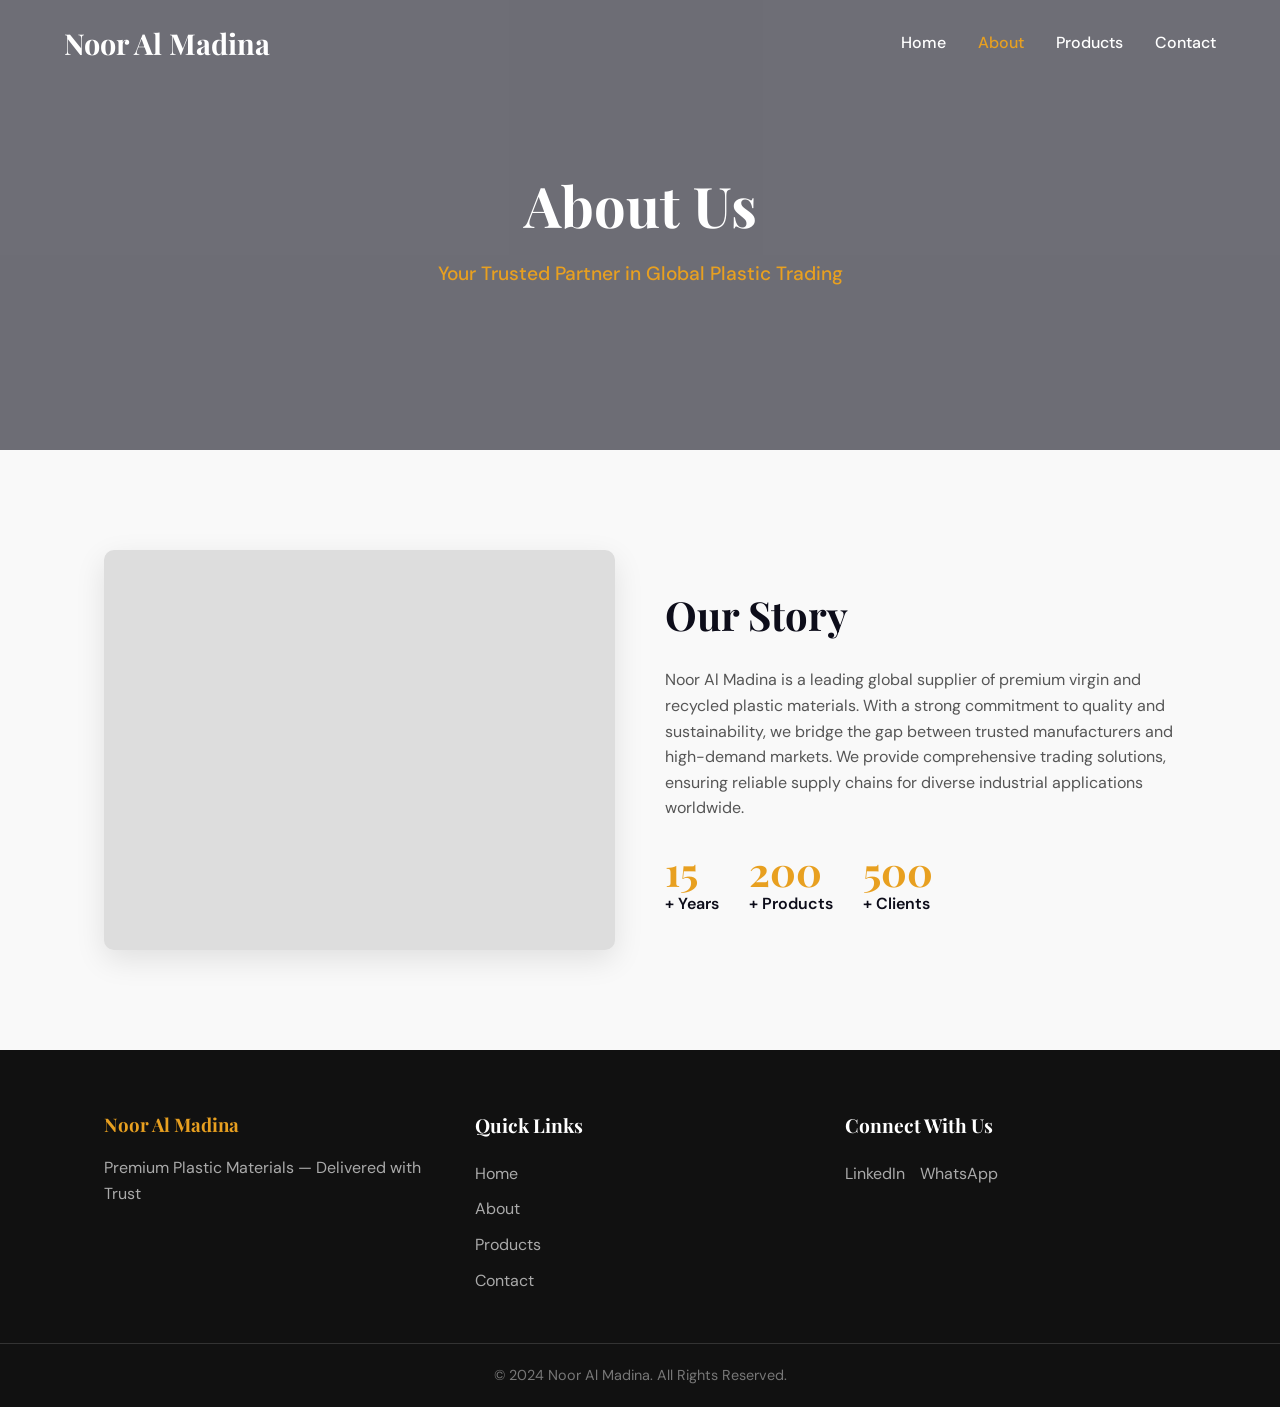
==== about.html @ 5400386d "first commit" ====
<!DOCTYPE html>
<html lang="en">
<head>
    <meta charset="UTF-8">
    <meta name="viewport" content="width=device-width, initial-scale=1.0">
    <title>About Us | Noor Al Madina</title>
    <meta name="description" content="Learn more about Noor Al Madina, a trusted global supplier of premium plastic materials.">
    <!-- Fonts -->
    <link rel="preconnect" href="https://fonts.googleapis.com">
    <link rel="preconnect" href="https://fonts.gstatic.com" crossorigin>
    <link href="https://fonts.googleapis.com/css2?family=DM+Sans:opsz,wght@9..40,400;9..40,500;9..40,700&family=Playfair+Display:wght@400;600;700&display=swap" rel="stylesheet">
    <link rel="stylesheet" href="style.css">
    <style>
        .about-page-hero {
            height: 50vh;
            min-height: 400px;
            position: relative;
            display: flex;
            align-items: center;
            justify-content: center;
            text-align: center;
            overflow: hidden;
        }
        .about-page-hero .video-container {
            position: absolute;
            top: 0; left: 0; width: 100%; height: 100%;
            z-index: -2;
        }
        .about-page-hero video {
            width: 100%;
            height: 100%;
            object-fit: cover;
        }
        .about-page-overlay {
            position: absolute;
            top: 0; left: 0; width: 100%; height: 100%;
            background-color: rgba(13, 13, 26, 0.6);
            z-index: -1;
        }
        .about-page-hero h1 {
            color: var(--white);
            font-size: 3.5rem;
            margin-bottom: 10px;
            z-index: 1;
        }
        .about-page-hero p {
            color: var(--amber);
            font-size: 1.2rem;
            font-weight: 500;
            z-index: 1;
        }
    </style>
</head>
<body>

    <!-- NAVBAR -->
    <header class="navbar" id="navbar">
        <div class="nav-container">
            <a href="index.html" class="logo">Noor Al Madina</a>
            <div class="hamburger" id="hamburger">
                <span></span>
                <span></span>
                <span></span>
            </div>
            <nav class="nav-links" id="nav-links">
                <a href="index.html#home">Home</a>
                <a href="about.html" style="color: var(--amber);">About</a>
                <a href="products.html">Products</a>
                <a href="contact.html">Contact</a>
            </nav>
        </div>
    </header>

    <!-- PAGE HERO WITH VIDEO -->
    <section class="about-page-hero">
        <div class="video-container">
            <video autoplay loop muted playsinline>
                <source src="media/banner2.mp4" type="video/mp4">
            </video>
        </div>
        <div class="about-page-overlay"></div>
        <div>
            <h1>About Us</h1>
            <p>Your Trusted Partner in Global Plastic Trading</p>
        </div>
    </section>

    <!-- ABOUT SECTION -->
    <section id="about" class="about">
        <div class="container">
            <div class="about-grid">
                <div class="about-img-col">
                    <div class="about-img">
                        <!-- Placeholder for image -->
                    </div>
                </div>
                <div class="about-text">
                    <h2>Our Story</h2>
                    <p>Noor Al Madina is a leading global supplier of premium virgin and recycled plastic materials. With a strong commitment to quality and sustainability, we bridge the gap between trusted manufacturers and high-demand markets. We provide comprehensive trading solutions, ensuring reliable supply chains for diverse industrial applications worldwide.</p>
                    <div class="stats" id="stats">
                        <div class="stat-item">
                            <h3 data-target="15">0</h3>
                            <span>+ Years</span>
                        </div>
                        <div class="stat-item">
                            <h3 data-target="200">0</h3>
                            <span>+ Products</span>
                        </div>
                        <div class="stat-item">
                            <h3 data-target="500">0</h3>
                            <span>+ Clients</span>
                        </div>
                    </div>
                </div>
            </div>
        </div>
    </section>

    <!-- FOOTER -->
    <footer class="footer">
        <div class="container footer-grid">
            <div class="footer-col">
                <h3>Noor Al Madina</h3>
                <p>Premium Plastic Materials — Delivered with Trust</p>
            </div>
            <div class="footer-col">
                <h4>Quick Links</h4>
                <a href="index.html#home">Home</a>
                <a href="about.html">About</a>
                <a href="products.html">Products</a>
                <a href="contact.html">Contact</a>
            </div>
            <div class="footer-col">
                <h4>Connect With Us</h4>
                <div class="social-links">
                    <a href="#">LinkedIn</a>
                    <a href="#">WhatsApp</a>
                </div>
            </div>
        </div>
        <div class="footer-bottom">
            <p>&copy; 2024 Noor Al Madina. All Rights Reserved.</p>
        </div>
    </footer>

    <script src="script.js"></script>
</body>
</html>
---- style.css ----
:root {
    --navy-bg: #0d0d1a;
    --amber: #e8a020;
    --amber-hover: #c98a1a;
    --light-bg: #f9f9f9;
    --white: #ffffff;
    --dark-text: #222222;
    --light-text: #f0f0f0;
    --font-heading: 'Playfair Display', serif;
    --font-body: 'DM Sans', sans-serif;
}

* {
    margin: 0;
    padding: 0;
    box-sizing: border-box;
}

html {
    scroll-behavior: smooth;
}

body {
    font-family: var(--font-body);
    color: var(--dark-text);
    background-color: var(--white);
    line-height: 1.6;
}

h1, h2, h3, h4, h5, h6 {
    font-family: var(--font-heading);
}

.container {
    max-width: 1200px;
    margin: 0 auto;
    padding: 0 5%;
}

/* 1. NAVBAR */
.navbar {
    position: fixed;
    top: 0;
    width: 100%;
    z-index: 1000;
    transition: all 0.3s ease;
    background: transparent;
    padding: 20px 0;
}

.navbar.scrolled {
    background: var(--navy-bg);
    padding: 15px 0;
    box-shadow: 0 4px 10px rgba(0,0,0,0.3);
}

.navbar.hidden {
    transform: translateY(-100%);
}

.nav-container {
    display: flex;
    justify-content: space-between;
    align-items: center;
    width: 100%;
    padding: 0 5%;
}

.logo {
    font-family: var(--font-heading);
    font-size: 1.8rem;
    font-weight: 700;
    color: var(--white);
    text-decoration: none;
}

.nav-links {
    display: flex;
    gap: 2rem;
}

.nav-links a {
    color: var(--white);
    text-decoration: none;
    font-weight: 500;
    transition: color 0.3s;
}

.nav-links a:hover {
    color: var(--amber);
}

.hamburger {
    display: none;
    flex-direction: column;
    cursor: pointer;
    gap: 5px;
}

.hamburger span {
    width: 25px;
    height: 3px;
    background-color: var(--white);
    transition: all 0.3s;
}

/* 2. HERO BANNER */
.hero {
    height: 100vh;
    position: relative;
    display: flex;
    align-items: center;
    justify-content: center;
    text-align: center;
    overflow: hidden;
}

.hero-bg {
    position: absolute;
    top: 0; left: 0; width: 100%; height: 100%;
    background-image: url('https://images.unsplash.com/photo-1616423640778-28d1b53229bd?ixlib=rb-4.0.3&auto=format&fit=crop&w=1920&q=80');
    background-size: cover;
    background-position: center;
    z-index: -2;
}

.hero-overlay {
    position: absolute;
    top: 0; left: 0; width: 100%; height: 100%;
    background-color: rgba(0, 0, 0, 0.55);
    z-index: -1;
}

.hero-content {
    color: var(--white);
    max-width: 800px;
    padding: 0 20px;
    opacity: 0;
    transform: translateY(20px);
    animation: fadeInUp 1s forwards 0.5s;
}

@keyframes fadeInUp {
    to {
        opacity: 1;
        transform: translateY(0);
    }
}

.tagline {
    font-variant: small-caps;
    font-weight: 700;
    letter-spacing: 2px;
    color: var(--amber);
    margin-bottom: 10px;
    display: block;
}

.hero h1 {
    font-size: 4.5rem;
    margin-bottom: 20px;
    line-height: 1.1;
}

.hero p {
    font-size: 1.3rem;
    margin-bottom: 30px;
}

.btn-primary {
    display: inline-block;
    background-color: var(--amber);
    color: var(--navy-bg);
    padding: 12px 30px;
    border-radius: 30px;
    text-decoration: none;
    font-weight: 700;
    transition: background 0.3s, transform 0.3s;
}

.btn-primary:hover {
    background-color: var(--amber-hover);
    transform: translateY(-2px);
}

/* 3. ABOUT US */
.about {
    background-color: var(--light-bg);
    padding: 100px 0;
}

.about-grid {
    display: grid;
    grid-template-columns: 1fr 1fr;
    gap: 50px;
    align-items: center;
}

.about-img {
    background-color: #ddd;
    height: 400px;
    border-radius: 10px;
    background-image: url('https://images.unsplash.com/photo-1581091226825-a6a2a5aee158?ixlib=rb-4.0.3&auto=format&fit=crop&w=800&q=80');
    background-size: cover;
    background-position: center;
    box-shadow: 0 10px 30px rgba(0,0,0,0.1);
}

.about-text h2 {
    font-size: 2.5rem;
    margin-bottom: 20px;
    color: var(--navy-bg);
}

.about-text p {
    margin-bottom: 30px;
    color: #555;
}

.stats {
    display: flex;
    gap: 30px;
}

.stat-item h3 {
    font-size: 2.5rem;
    color: var(--amber);
    line-height: 1;
}

.stat-item span {
    font-weight: 600;
    color: var(--navy-bg);
}

/* 4. PRODUCTS */
.products {
    background-color: var(--white);
    padding: 100px 0;
}

.section-header {
    text-align: center;
    margin-bottom: 50px;
}

.section-header h2 {
    font-size: 2.5rem;
    color: var(--navy-bg);
}

.why-us .section-header h2 {
    color: var(--white);
}

.product-grid {
    display: grid;
    grid-template-columns: repeat(auto-fit, minmax(250px, 1fr));
    gap: 30px;
}

.product-card {
    background: var(--white);
    border: 1px solid #eee;
    padding: 30px;
    border-radius: 10px;
    text-align: center;
    transition: all 0.3s ease;
}

.product-card:hover {
    box-shadow: 0 15px 30px rgba(0,0,0,0.1);
    border-color: var(--amber);
    transform: translateY(-5px);
}

.product-card .icon {
    color: var(--amber);
    margin-bottom: 20px;
}

.product-card h3 {
    margin-bottom: 15px;
    font-size: 1.3rem;
}

.product-card p {
    color: #666;
    margin-bottom: 20px;
    font-size: 0.95rem;
}

.btn-ghost {
    display: inline-block;
    padding: 10px 20px;
    border: 2px solid var(--navy-bg);
    color: var(--navy-bg);
    text-decoration: none;
    border-radius: 25px;
    font-weight: 600;
    transition: all 0.3s;
}

.product-card:hover .btn-ghost {
    background: var(--navy-bg);
    color: var(--white);
}

/* 5. WHY CHOOSE US */
.why-us {
    background: linear-gradient(135deg, var(--amber) 0%, #d48b11 100%);
    padding: 100px 0;
    color: var(--white);
}

.feature-grid {
    display: grid;
    grid-template-columns: repeat(auto-fit, minmax(220px, 1fr));
    gap: 30px;
}

.feature-box {
    background-color: var(--white);
    color: var(--navy-bg);
    padding: 40px 30px;
    border-radius: 15px;
    text-align: center;
    box-shadow: 0 15px 35px rgba(0,0,0,0.1);
    border: none;
    transition: transform 0.3s ease, box-shadow 0.3s ease;
}

.feature-box:hover {
    transform: translateY(-10px);
    box-shadow: 0 20px 40px rgba(0,0,0,0.2);
}

.feature-box .icon {
    color: var(--amber);
    margin-bottom: 20px;
    background: rgba(232, 160, 32, 0.1);
    width: 70px;
    height: 70px;
    border-radius: 50%;
    display: inline-flex;
    align-items: center;
    justify-content: center;
    margin-left: auto;
    margin-right: auto;
}

.feature-box .icon svg {
    width: 32px;
    height: 32px;
}

.feature-box h4 {
    font-size: 1.3rem;
    margin-bottom: 10px;
    font-family: var(--font-body);
    font-weight: 700;
}

.feature-box p {
    color: #555;
    font-size: 0.95rem;
    line-height: 1.6;
}

/* 6. CONTACT */
.contact {
    background-color: var(--light-bg);
    padding: 100px 0;
}

.contact-grid {
    display: grid;
    grid-template-columns: 1fr 1fr;
    gap: 50px;
}

.contact h2 {
    font-size: 2rem;
    margin-bottom: 30px;
    color: var(--navy-bg);
}

.form-group {
    margin-bottom: 20px;
}

.form-group label {
    display: block;
    margin-bottom: 8px;
    font-weight: 500;
}

.form-group input,
.form-group textarea {
    width: 100%;
    padding: 12px;
    border: 1px solid #ccc;
    border-radius: 5px;
    font-family: var(--font-body);
}

.form-group input:focus,
.form-group textarea:focus {
    outline: none;
    border-color: var(--amber);
}

button.btn-primary {
    border: none;
    cursor: pointer;
    font-size: 1rem;
    font-family: var(--font-body);
}

.form-message {
    margin-top: 15px;
    font-weight: 500;
}

.info-block {
    background: var(--white);
    padding: 30px;
    border-radius: 10px;
    box-shadow: 0 5px 15px rgba(0,0,0,0.05);
    margin-bottom: 30px;
}

.info-block p {
    margin-bottom: 15px;
}

.btn-whatsapp {
    display: inline-block;
    background-color: #25D366;
    color: white;
    padding: 10px 20px;
    border-radius: 25px;
    text-decoration: none;
    font-weight: 600;
    margin-top: 10px;
}

.map-container iframe {
    border-radius: 10px;
    box-shadow: 0 5px 15px rgba(0,0,0,0.05);
}

/* 7. FOOTER */
.footer {
    background-color: #111111;
    color: var(--white);
    padding: 60px 0 20px;
}

.footer-grid {
    display: grid;
    grid-template-columns: repeat(auto-fit, minmax(250px, 1fr));
    gap: 40px;
    margin-bottom: 40px;
}

.footer-col h3 {
    color: var(--amber);
    margin-bottom: 15px;
}

.footer-col h4 {
    margin-bottom: 20px;
    font-size: 1.2rem;
}

.footer-col p {
    color: #aaa;
}

.footer-col a {
    color: #aaa;
    text-decoration: none;
    display: block;
    margin-bottom: 10px;
    transition: color 0.3s;
}

.footer-col a:hover {
    color: var(--amber);
}

.social-links {
    display: flex;
    gap: 15px;
}

.social-links a {
    display: inline-block;
}

.footer-bottom {
    text-align: center;
    padding-top: 20px;
    border-top: 1px solid #333;
    color: #777;
    font-size: 0.9rem;
}

/* RESPONSIVE */
@media (max-width: 768px) {
    .nav-links {
        display: none;
        flex-direction: column;
        position: absolute;
        top: 100%;
        left: 0;
        width: 100%;
        background: var(--navy-bg);
        padding: 20px;
        text-align: center;
    }

    .nav-links.active {
        display: flex;
    }

    .hamburger {
        display: flex;
    }
    
    .navbar {
        background: var(--navy-bg);
        padding: 15px 0;
    }

    .hero h1 {
        font-size: 3rem;
    }

    .about-grid, .contact-grid {
        grid-template-columns: 1fr;
    }

    .stats {
        flex-direction: column;
        gap: 20px;
    }
}
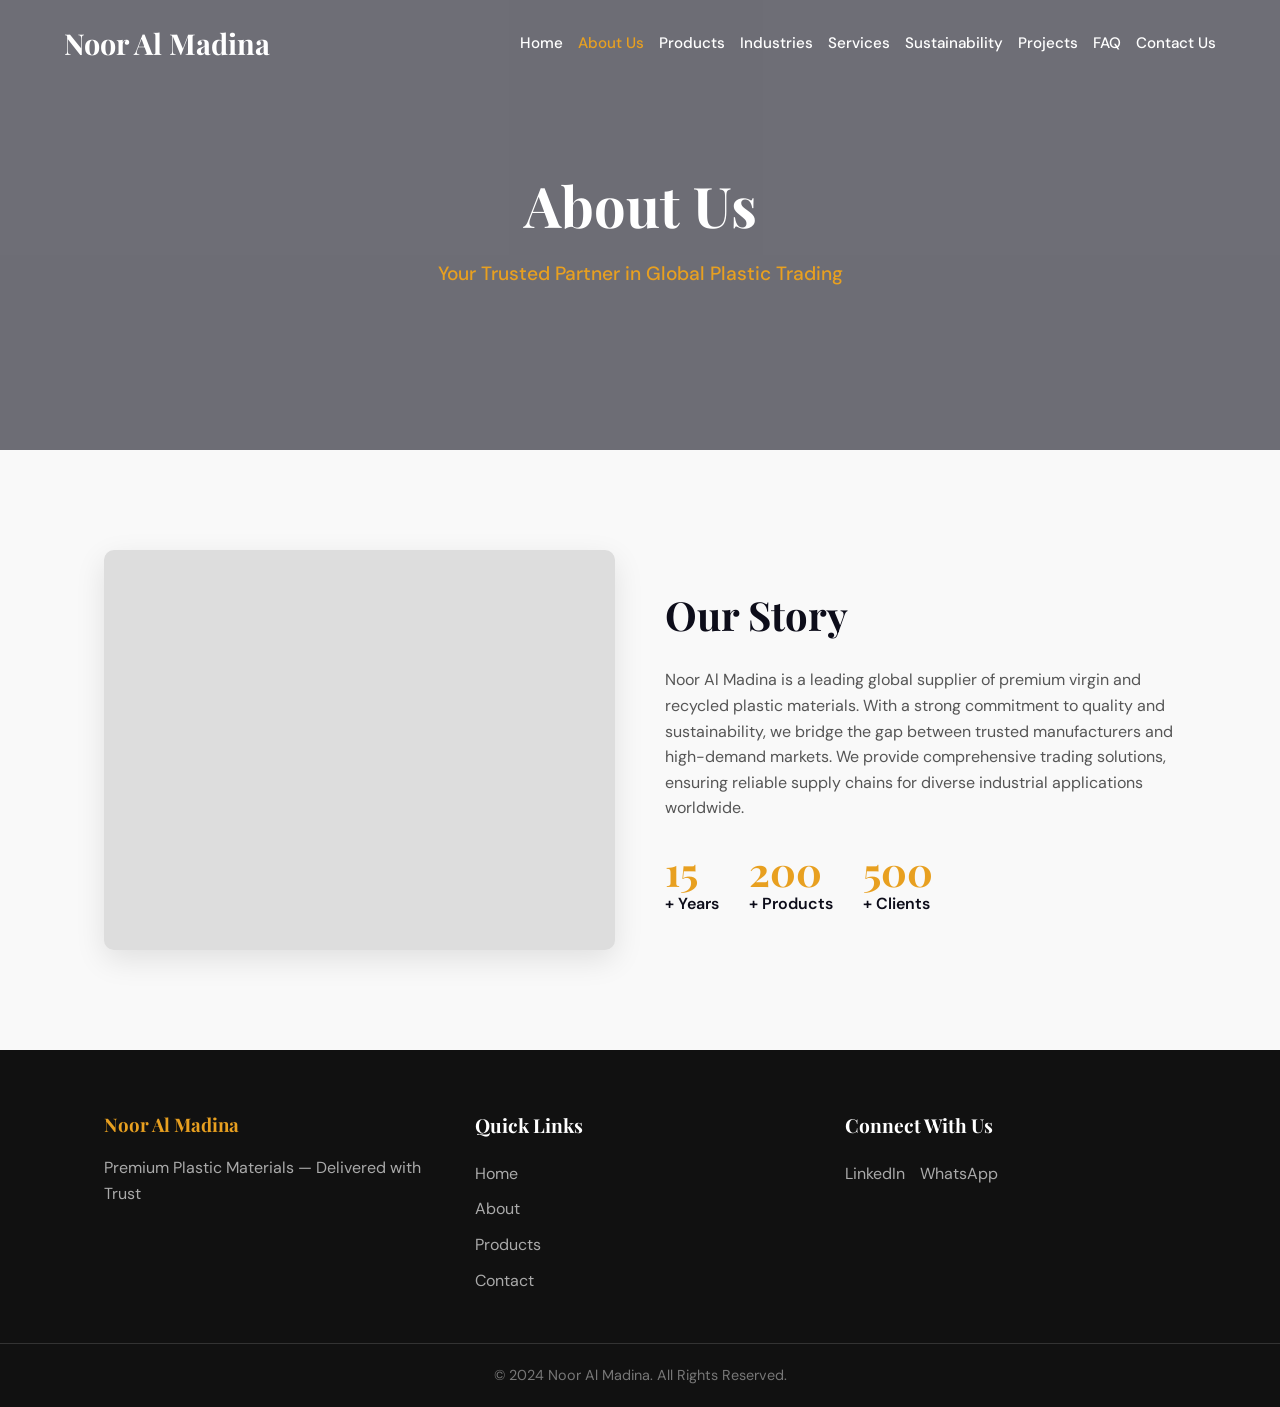
==== commit ed5afec4: "first commit" ====
--- a/about.html
+++ b/about.html
@@ -63,10 +63,15 @@
                 <span></span>
             </div>
             <nav class="nav-links" id="nav-links">
-                <a href="index.html#home">Home</a>
-                <a href="about.html" style="color: var(--amber);">About</a>
+                <a href="index.html">Home</a>
+                <a href="about.html" style="color: var(--amber);">About Us</a>
                 <a href="products.html">Products</a>
-                <a href="contact.html">Contact</a>
+                <a href="industries.html">Industries</a>
+                <a href="services.html">Services</a>
+                <a href="sustainability.html">Sustainability</a>
+                <a href="projects.html">Projects</a>
+                <a href="faq.html">FAQ</a>
+                <a href="contact.html">Contact Us</a>
             </nav>
         </div>
     </header>
--- a/style.css
+++ b/style.css
@@ -76,13 +76,14 @@
 
 .nav-links {
     display: flex;
-    gap: 2rem;
+    gap: 15px;
 }
 
 .nav-links a {
     color: var(--white);
     text-decoration: none;
     font-weight: 500;
+    font-size: 0.95rem;
     transition: color 0.3s;
 }
 
@@ -115,12 +116,10 @@
     overflow: hidden;
 }
 
-.hero-bg {
+.hero-video {
     position: absolute;
     top: 0; left: 0; width: 100%; height: 100%;
-    background-image: url('https://images.unsplash.com/photo-1616423640778-28d1b53229bd?ixlib=rb-4.0.3&auto=format&fit=crop&w=1920&q=80');
-    background-size: cover;
-    background-position: center;
+    object-fit: cover;
     z-index: -2;
 }
 
@@ -250,7 +249,7 @@
 }
 
 .why-us .section-header h2 {
-    color: var(--white);
+    color: var(--amber);
 }
 
 .product-grid {
@@ -306,9 +305,231 @@
     color: var(--white);
 }
 
+/* INDUSTRIES WE SERVE */
+.industries {
+    padding: 100px 0;
+    background-color: var(--light-bg);
+}
+
+.industries .section-header p {
+    color: #666;
+    margin-top: 10px;
+    font-size: 1.1rem;
+}
+
+.industry-grid {
+    display: grid;
+    grid-template-columns: repeat(auto-fit, minmax(280px, 1fr));
+    gap: 30px;
+}
+
+.industry-card {
+    position: relative;
+    border-radius: 10px;
+    overflow: hidden;
+    height: 250px;
+    box-shadow: 0 10px 20px rgba(0,0,0,0.1);
+}
+
+.industry-card img {
+    width: 100%;
+    height: 100%;
+    object-fit: cover;
+    transition: transform 0.5s ease;
+}
+
+.industry-card:hover img {
+    transform: scale(1.1);
+}
+
+.industry-card h3 {
+    position: absolute;
+    bottom: 20px;
+    left: 20px;
+    color: var(--white);
+    background: rgba(13, 13, 26, 0.85);
+    padding: 8px 15px;
+    border-radius: 5px;
+    font-size: 1.1rem;
+    z-index: 1;
+}
+
+/* SUSTAINABILITY */
+.sustainability {
+    padding: 100px 0;
+    background-color: var(--white);
+}
+
+.sustainability-content {
+    display: grid;
+    grid-template-columns: 1fr 1fr;
+    gap: 50px;
+    align-items: center;
+}
+
+.sustainability-text h2 {
+    font-size: 2.5rem;
+    color: #2e7d32;
+    margin-bottom: 20px;
+}
+
+.sustainability-text p {
+    color: #555;
+    margin-bottom: 20px;
+    font-size: 1.1rem;
+}
+
+.sustainability-list {
+    list-style: none;
+    margin-bottom: 30px;
+}
+
+.sustainability-list li {
+    font-size: 1.1rem;
+    color: var(--navy-bg);
+    margin-bottom: 10px;
+    font-weight: 600;
+}
+
+.sustainability-img img {
+    width: 100%;
+    border-radius: 15px;
+    box-shadow: 0 15px 30px rgba(0,0,0,0.1);
+}
+
+/* PROJECTS SECTION */
+.project-grid {
+    display: grid;
+    grid-template-columns: repeat(auto-fit, minmax(350px, 1fr));
+    gap: 40px;
+    margin-top: 50px;
+    text-align: left;
+}
+
+.project-card {
+    background: var(--white);
+    border-radius: 12px;
+    overflow: hidden;
+    box-shadow: 0 10px 25px rgba(0,0,0,0.08);
+    transition: transform 0.3s ease, box-shadow 0.3s ease;
+}
+
+.project-card:hover {
+    transform: translateY(-10px);
+    box-shadow: 0 15px 35px rgba(0,0,0,0.15);
+}
+
+.project-img {
+    height: 250px;
+    width: 100%;
+    overflow: hidden;
+}
+
+.project-img img {
+    width: 100%;
+    height: 100%;
+    object-fit: cover;
+    transition: transform 0.5s ease;
+}
+
+.project-card:hover .project-img img {
+    transform: scale(1.1);
+}
+
+.project-info {
+    padding: 30px;
+}
+
+.project-category {
+    color: var(--amber);
+    font-size: 0.9rem;
+    font-weight: 700;
+    text-transform: uppercase;
+    letter-spacing: 1px;
+    margin-bottom: 10px;
+    display: block;
+}
+
+.project-info h3 {
+    color: var(--navy-bg);
+    margin-bottom: 15px;
+    font-size: 1.5rem;
+}
+
+.project-info p {
+    color: #666;
+    line-height: 1.6;
+}
+
+/* FAQ SECTION */
+.faq-container {
+    max-width: 800px;
+    margin: 40px auto 0;
+    text-align: left;
+}
+
+.faq-item {
+    background: var(--light-bg);
+    margin-bottom: 15px;
+    border-radius: 8px;
+    overflow: hidden;
+    box-shadow: 0 4px 6px rgba(0,0,0,0.05);
+}
+
+.faq-question {
+    width: 100%;
+    padding: 20px;
+    background: none;
+    border: none;
+    display: flex;
+    justify-content: space-between;
+    align-items: center;
+    font-size: 1.1rem;
+    font-weight: 600;
+    color: var(--navy-bg);
+    cursor: pointer;
+    font-family: 'DM Sans', sans-serif;
+    transition: background 0.3s ease;
+}
+
+.faq-question:hover {
+    background: #f0f4f8;
+}
+
+.faq-icon {
+    font-size: 1.5rem;
+    font-weight: 400;
+    color: var(--amber);
+    transition: transform 0.3s ease;
+}
+
+.faq-answer {
+    max-height: 0;
+    overflow: hidden;
+    transition: max-height 0.4s ease, padding 0.4s ease;
+    background: var(--white);
+    padding: 0 20px;
+}
+
+.faq-answer p {
+    color: #666;
+    line-height: 1.6;
+    margin: 0;
+}
+
+.faq-item.active .faq-answer {
+    max-height: 300px;
+    padding: 20px;
+}
+
+.faq-item.active .faq-icon {
+    transform: rotate(45deg);
+}
+
 /* 5. WHY CHOOSE US */
 .why-us {
-    background: linear-gradient(135deg, var(--amber) 0%, #d48b11 100%);
+    background-color: var(--navy-bg);
+    background-image: radial-gradient(circle at 50% -20%, rgba(232, 160, 32, 0.15), transparent 70%);
     padding: 100px 0;
     color: var(--white);
 }
@@ -320,25 +541,43 @@
 }
 
 .feature-box {
-    background-color: var(--white);
-    color: var(--navy-bg);
+    background: rgba(255, 255, 255, 0.02);
+    backdrop-filter: blur(10px);
+    -webkit-backdrop-filter: blur(10px);
+    color: var(--light-text);
     padding: 40px 30px;
     border-radius: 15px;
     text-align: center;
-    box-shadow: 0 15px 35px rgba(0,0,0,0.1);
-    border: none;
-    transition: transform 0.3s ease, box-shadow 0.3s ease;
+    box-shadow: 0 10px 30px rgba(0,0,0,0.2);
+    border: 1px solid rgba(255, 255, 255, 0.05);
+    transition: transform 0.4s ease, border-color 0.4s ease, background 0.4s ease;
+    position: relative;
+    overflow: hidden;
+}
+
+.feature-box::before {
+    content: '';
+    position: absolute;
+    top: 0; left: 0; width: 100%; height: 3px;
+    background: var(--amber);
+    transform: scaleX(0);
+    transition: transform 0.4s ease;
+}
+
+.feature-box:hover::before {
+    transform: scaleX(1);
 }
 
 .feature-box:hover {
     transform: translateY(-10px);
-    box-shadow: 0 20px 40px rgba(0,0,0,0.2);
+    background: rgba(255, 255, 255, 0.04);
+    border-color: rgba(232, 160, 32, 0.3);
 }
 
 .feature-box .icon {
     color: var(--amber);
     margin-bottom: 20px;
-    background: rgba(232, 160, 32, 0.1);
+    background: transparent;
     width: 70px;
     height: 70px;
     border-radius: 50%;
@@ -347,6 +586,13 @@
     justify-content: center;
     margin-left: auto;
     margin-right: auto;
+    border: 2px dashed rgba(232, 160, 32, 0.3);
+    transition: transform 0.5s ease;
+}
+
+.feature-box:hover .icon {
+    transform: rotate(360deg);
+    border-style: solid;
 }
 
 .feature-box .icon svg {
@@ -359,10 +605,11 @@
     margin-bottom: 10px;
     font-family: var(--font-body);
     font-weight: 700;
+    color: var(--white);
 }
 
 .feature-box p {
-    color: #555;
+    color: #aaa;
     font-size: 0.95rem;
     line-height: 1.6;
 }
@@ -530,15 +777,23 @@
     }
     
     .navbar {
-        background: var(--navy-bg);
-        padding: 15px 0;
+        background: transparent;
+        padding: 10px 0;
+    }
+    
+    .navbar.scrolled {
+        padding: 10px 0;
+    }
+
+    .logo {
+        font-size: 1.4rem;
     }
 
     .hero h1 {
         font-size: 3rem;
     }
 
-    .about-grid, .contact-grid {
+    .about-grid, .contact-grid, .sustainability-content {
         grid-template-columns: 1fr;
     }
 
